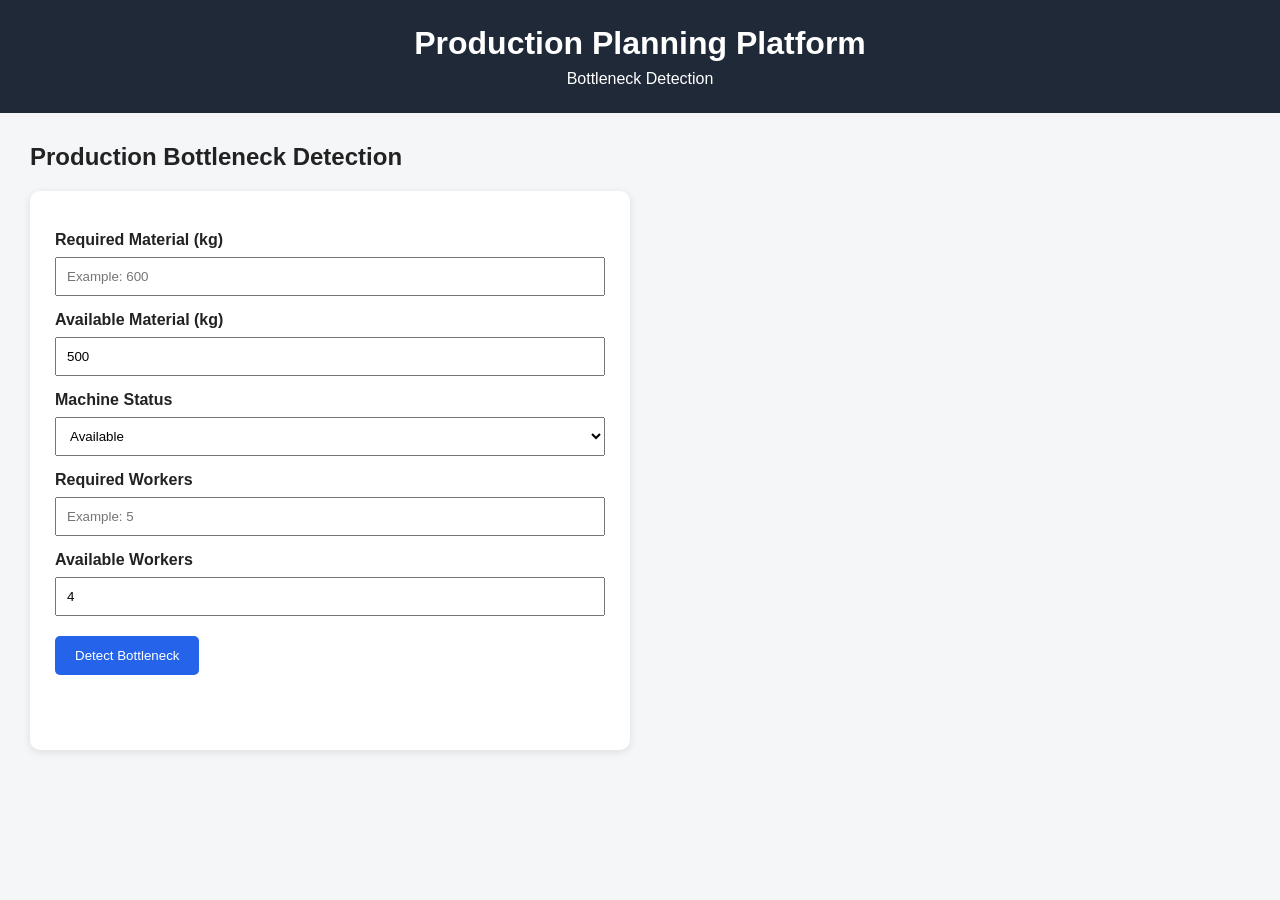
==== frontend/bottleneck.html @ 1ea3fb4d "Added production reports" ====
<!DOCTYPE html>
<html lang="en">

<head>
    <meta charset="UTF-8">
    <meta name="viewport" content="width=device-width, initial-scale=1.0">

    <title>Bottleneck Detection</title>

    <link rel="stylesheet" href="style.css">
</head>

<body>

    <header>
        <h1>Production Planning Platform</h1>
        <p>Bottleneck Detection</p>
    </header>

    <main>

        <h2>Production Bottleneck Detection</h2>

        <div class="bottleneck-form">

            <label for="requiredMaterial">
                Required Material (kg)
            </label>

            <input
                type="number"
                id="requiredMaterial"
                placeholder="Example: 600"
            >

            <label for="availableMaterial">
                Available Material (kg)
            </label>

            <input
                type="number"
                id="availableMaterial"
                value="500"
            >

            <label for="machineStatus">
                Machine Status
            </label>

            <select id="machineStatus">
                <option value="Available">Available</option>
                <option value="Unavailable">Unavailable</option>
            </select>

            <label for="requiredWorkers">
                Required Workers
            </label>

            <input
                type="number"
                id="requiredWorkers"
                placeholder="Example: 5"
            >

            <label for="availableWorkers">
                Available Workers
            </label>

            <input
                type="number"
                id="availableWorkers"
                value="4"
            >

            <button onclick="detectBottleneck()">
                Detect Bottleneck
            </button>

            <div id="bottleneckResult"></div>

        </div>

    </main>

    <script src="bottleneck.js"></script>

</body>
</html>
---- frontend/style.css ----
* {
    box-sizing: border-box;
    margin: 0;
    padding: 0;
}

body {
    font-family: Arial, sans-serif;
    background-color: #f4f6f8;
    color: #222;
}

header {
    background-color: #1f2937;
    color: white;
    padding: 25px;
    text-align: center;
}

header h1 {
    margin-bottom: 8px;
}

nav {
    background-color: white;
    padding: 15px;
    text-align: center;
    box-shadow: 0 2px 5px rgba(0,0,0,0.1);
}

nav button {
    padding: 10px 20px;
    margin: 5px;
    border: none;
    border-radius: 5px;
    background-color: #2563eb;
    color: white;
    cursor: pointer;
}

main {
    padding: 30px;
}

main h2 {
    margin-bottom: 20px;
}

.dashboard {
    display: grid;
    grid-template-columns: repeat(4, 1fr);
    gap: 20px;
}

.card {
    background-color: white;
    padding: 25px;
    text-align: center;
    border-radius: 10px;
    box-shadow: 0 2px 8px rgba(0,0,0,0.1);
}

.card h3 {
    margin-bottom: 15px;
}

.card p {
    font-size: 35px;
    font-weight: bold;
}
table {
    width: 100%;
    border-collapse: collapse;
    background-color: white;
    margin-top: 20px;
}

th,
td {
    padding: 15px;
    border: 1px solid #ddd;
    text-align: center;
}

th {
    background-color: #1f2937;
    color: white;
}

tr:hover {
    background-color: #f1f5f9;
}
.check-title {
    margin-top: 35px;
}

.inventory-check {
    background-color: white;
    padding: 25px;
    border-radius: 10px;
    box-shadow: 0 2px 8px rgba(0,0,0,0.1);
    margin-top: 20px;
}

.inventory-check label {
    display: block;
    margin-top: 15px;
    margin-bottom: 8px;
    font-weight: bold;
}

.inventory-check select,
.inventory-check input {
    width: 100%;
    padding: 10px;
    margin-bottom: 10px;
}

.inventory-check button {
    padding: 10px 20px;
    margin-top: 10px;
    border: none;
    border-radius: 5px;
    background-color: #2563eb;
    color: white;
    cursor: pointer;
}

#result {
    margin-top: 20px;
    padding: 15px;
    font-weight: bold;
}
.schedule-form {
    background-color: white;
    padding: 25px;
    border-radius: 10px;
    box-shadow: 0 2px 8px rgba(0,0,0,0.1);
    max-width: 600px;
    margin-top: 20px;
}

.schedule-form label {
    display: block;
    margin-top: 15px;
    margin-bottom: 8px;
    font-weight: bold;
}

.schedule-form input,
.schedule-form select {
    width: 100%;
    padding: 10px;
}

.schedule-form button {
    margin-top: 20px;
    padding: 12px 20px;
    border: none;
    border-radius: 5px;
    background-color: #2563eb;
    color: white;
    cursor: pointer;
}

#scheduleResult {
    margin-top: 20px;
    font-weight: bold;
}
.workorder-form {
    background-color: white;
    padding: 25px;
    border-radius: 10px;
    box-shadow: 0 2px 8px rgba(0,0,0,0.1);
    max-width: 600px;
    margin-top: 20px;
}

.workorder-form label {
    display: block;
    margin-top: 15px;
    margin-bottom: 8px;
    font-weight: bold;
}

.workorder-form input,
.workorder-form select {
    width: 100%;
    padding: 10px;
}

.workorder-form button {
    margin-top: 20px;
    padding: 12px 20px;
    border: none;
    border-radius: 5px;
    background-color: #2563eb;
    color: white;
    cursor: pointer;
}

.orders-title {
    margin-top: 35px;
}
.resource-title {
    margin-top: 35px;
}

.resource-form {
    background-color: white;
    padding: 25px;
    border-radius: 10px;
    box-shadow: 0 2px 8px rgba(0,0,0,0.1);
    max-width: 600px;
    margin-top: 20px;
}

.resource-form label {
    display: block;
    margin-bottom: 8px;
    font-weight: bold;
}

.resource-form select {
    width: 100%;
    padding: 10px;
}

.resource-form button {
    margin-top: 15px;
    padding: 12px 20px;
    border: none;
    border-radius: 5px;
    background-color: #2563eb;
    color: white;
    cursor: pointer;
}

#machineResult {
    margin-top: 20px;
    font-weight: bold;
}
.workforce-title {
    margin-top: 35px;
}

.workforce-form {
    background-color: white;
    padding: 25px;
    border-radius: 10px;
    box-shadow: 0 2px 8px rgba(0,0,0,0.1);
    max-width: 600px;
    margin-top: 20px;
}

.workforce-form label {
    display: block;
    margin-bottom: 8px;
    font-weight: bold;
}

.workforce-form select {
    width: 100%;
    padding: 10px;
}

.workforce-form button {
    margin-top: 15px;
    padding: 12px 20px;
    border: none;
    border-radius: 5px;
    background-color: #2563eb;
    color: white;
    cursor: pointer;
}

#workerResult {
    margin-top: 20px;
    font-weight: bold;
}
.bottleneck-form {
    background-color: white;
    padding: 25px;
    border-radius: 10px;
    box-shadow: 0 2px 8px rgba(0,0,0,0.1);
    max-width: 600px;
    margin-top: 20px;
}

.bottleneck-form label {
    display: block;
    margin-top: 15px;
    margin-bottom: 8px;
    font-weight: bold;
}

.bottleneck-form input,
.bottleneck-form select {
    width: 100%;
    padding: 10px;
}

.bottleneck-form button {
    margin-top: 20px;
    padding: 12px 20px;
    border: none;
    border-radius: 5px;
    background-color: #2563eb;
    color: white;
    cursor: pointer;
}

#bottleneckResult {
    margin-top: 20px;
    padding: 15px;
    font-weight: bold;
    line-height: 2;
}
.notifications {
    max-width: 800px;
    margin-top: 20px;
}

.notification {
    background-color: white;
    padding: 20px;
    margin-bottom: 15px;
    border-radius: 8px;
    box-shadow: 0 2px 8px rgba(0,0,0,0.1);
    font-weight: bold;
}

.notification.warning {
    border-left: 6px solid #f59e0b;
}

.notification.success {
    border-left: 6px solid #16a34a;
}
.report-grid {
    display: grid;
    grid-template-columns: repeat(3, 1fr);
    gap: 20px;
    margin-top: 20px;
}

.report-card {
    background-color: white;
    padding: 25px;
    border-radius: 10px;
    box-shadow: 0 2px 8px rgba(0,0,0,0.1);
    text-align: center;
}

.report-card h3 {
    margin-bottom: 15px;
}

.report-card p {
    font-size: 28px;
    font-weight: bold;
}

.report-title {
    margin-top: 40px;
}

@media (max-width: 800px) {

    .report-grid {
        grid-template-columns: 1fr;
    }

}
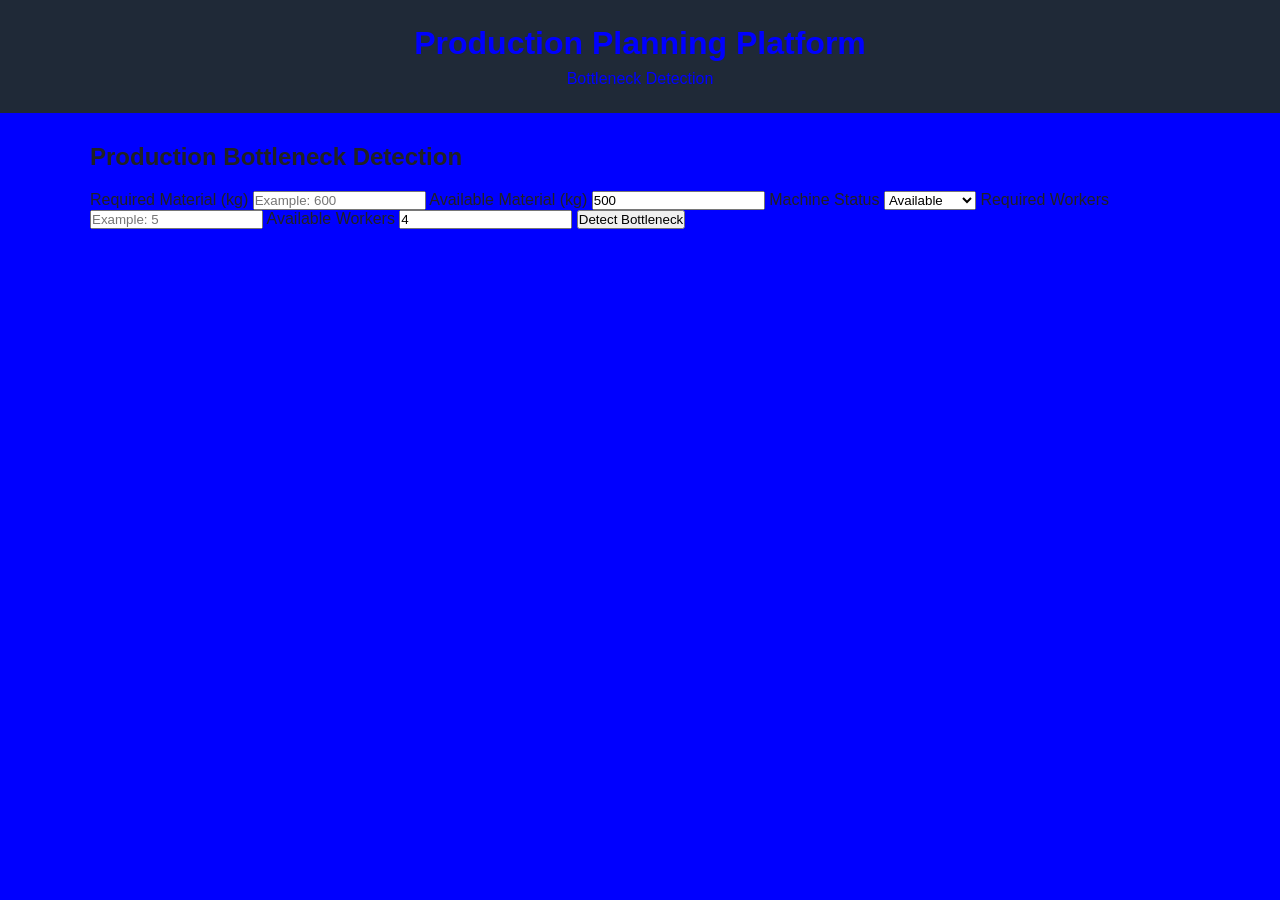
==== commit 0fcadd16: "Update production planning platform" ====
--- a/frontend/bottleneck.html
+++ b/frontend/bottleneck.html
@@ -85,4 +85,4 @@
     <script src="bottleneck.js"></script>
 
 </body>
-</html>+</html>
--- a/frontend/style.css
+++ b/frontend/style.css
@@ -6,13 +6,13 @@
 
 body {
     font-family: Arial, sans-serif;
-    background-color: #f4f6f8;
+    background: blue;
     color: #222;
 }
 
 header {
-    background-color: #1f2937;
-    color: white;
+    background: #1f2937;
+    color: blue;
     padding: 25px;
     text-align: center;
 }
@@ -22,42 +22,45 @@
 }
 
 nav {
-    background-color: white;
+    background: #111827;
     padding: 15px;
     text-align: center;
-    box-shadow: 0 2px 5px rgba(0,0,0,0.1);
 }
 
-nav button {
-    padding: 10px 20px;
-    margin: 5px;
-    border: none;
-    border-radius: 5px;
-    background-color: #2563eb;
-    color: white;
-    cursor: pointer;
+nav a {
+    color: blue;
+    text-decoration: none;
+    margin: 0 15px;
+    font-weight: bold;
+}
+
+nav a:hover {
+    text-decoration: underline;
 }
 
 main {
-    padding: 30px;
+    width: 90%;
+    max-width: 1100px;
+    margin: 30px auto;
 }
 
-main h2 {
+h2 {
     margin-bottom: 20px;
 }
 
-.dashboard {
-    display: grid;
-    grid-template-columns: repeat(4, 1fr);
+.cards {
+    display: flex;
     gap: 20px;
+    margin-bottom: 30px;
 }
 
 .card {
-    background-color: white;
+    background: white;
     padding: 25px;
+    border-radius: 8px;
+    flex: 1;
     text-align: center;
-    border-radius: 10px;
-    box-shadow: 0 2px 8px rgba(0,0,0,0.1);
+    box-shadow: 0 2px 8px #ccc;
 }
 
 .card h3 {
@@ -65,310 +68,56 @@
 }
 
 .card p {
-    font-size: 35px;
+    font-size: 30px;
     font-weight: bold;
 }
+
+.panel {
+    background: white;
+    padding: 25px;
+    border-radius: 8px;
+    box-shadow: 0 2px 8px #ccc;
+}
+
+.panel p {
+    padding: 8px 0;
+}
+
 table {
     width: 100%;
     border-collapse: collapse;
-    background-color: white;
-    margin-top: 20px;
+    background: rgb(46, 140, 14);
+    box-shadow: 0 2px 8px #ccc;
 }
 
 th,
 td {
-    padding: 15px;
+    padding: 14px;
     border: 1px solid #ddd;
     text-align: center;
 }
 
 th {
-    background-color: #1f2937;
+    background: #1f2937;
     color: white;
 }
 
-tr:hover {
-    background-color: #f1f5f9;
-}
-.check-title {
-    margin-top: 35px;
-}
-
-.inventory-check {
-    background-color: white;
-    padding: 25px;
-    border-radius: 10px;
-    box-shadow: 0 2px 8px rgba(0,0,0,0.1);
-    margin-top: 20px;
-}
-
-.inventory-check label {
-    display: block;
-    margin-top: 15px;
-    margin-bottom: 8px;
+.status {
     font-weight: bold;
 }
 
-.inventory-check select,
-.inventory-check input {
-    width: 100%;
-    padding: 10px;
-    margin-bottom: 10px;
-}
-
-.inventory-check button {
-    padding: 10px 20px;
-    margin-top: 10px;
-    border: none;
-    border-radius: 5px;
-    background-color: #2563eb;
-    color: white;
-    cursor: pointer;
-}
-
-#result {
-    margin-top: 20px;
-    padding: 15px;
-    font-weight: bold;
-}
-.schedule-form {
-    background-color: white;
-    padding: 25px;
-    border-radius: 10px;
-    box-shadow: 0 2px 8px rgba(0,0,0,0.1);
-    max-width: 600px;
-    margin-top: 20px;
-}
-
-.schedule-form label {
-    display: block;
-    margin-top: 15px;
-    margin-bottom: 8px;
+.alert {
     font-weight: bold;
 }
 
-.schedule-form input,
-.schedule-form select {
-    width: 100%;
-    padding: 10px;
-}
+@media (max-width: 700px) {
 
-.schedule-form button {
-    margin-top: 20px;
-    padding: 12px 20px;
-    border: none;
-    border-radius: 5px;
-    background-color: #2563eb;
-    color: white;
-    cursor: pointer;
-}
-
-#scheduleResult {
-    margin-top: 20px;
-    font-weight: bold;
-}
-.workorder-form {
-    background-color: white;
-    padding: 25px;
-    border-radius: 10px;
-    box-shadow: 0 2px 8px rgba(0,0,0,0.1);
-    max-width: 600px;
-    margin-top: 20px;
-}
-
-.workorder-form label {
-    display: block;
-    margin-top: 15px;
-    margin-bottom: 8px;
-    font-weight: bold;
-}
-
-.workorder-form input,
-.workorder-form select {
-    width: 100%;
-    padding: 10px;
-}
-
-.workorder-form button {
-    margin-top: 20px;
-    padding: 12px 20px;
-    border: none;
-    border-radius: 5px;
-    background-color: #2563eb;
-    color: white;
-    cursor: pointer;
-}
-
-.orders-title {
-    margin-top: 35px;
-}
-.resource-title {
-    margin-top: 35px;
-}
-
-.resource-form {
-    background-color: white;
-    padding: 25px;
-    border-radius: 10px;
-    box-shadow: 0 2px 8px rgba(0,0,0,0.1);
-    max-width: 600px;
-    margin-top: 20px;
-}
-
-.resource-form label {
-    display: block;
-    margin-bottom: 8px;
-    font-weight: bold;
-}
-
-.resource-form select {
-    width: 100%;
-    padding: 10px;
-}
-
-.resource-form button {
-    margin-top: 15px;
-    padding: 12px 20px;
-    border: none;
-    border-radius: 5px;
-    background-color: #2563eb;
-    color: white;
-    cursor: pointer;
-}
-
-#machineResult {
-    margin-top: 20px;
-    font-weight: bold;
-}
-.workforce-title {
-    margin-top: 35px;
-}
-
-.workforce-form {
-    background-color: white;
-    padding: 25px;
-    border-radius: 10px;
-    box-shadow: 0 2px 8px rgba(0,0,0,0.1);
-    max-width: 600px;
-    margin-top: 20px;
-}
-
-.workforce-form label {
-    display: block;
-    margin-bottom: 8px;
-    font-weight: bold;
-}
-
-.workforce-form select {
-    width: 100%;
-    padding: 10px;
-}
-
-.workforce-form button {
-    margin-top: 15px;
-    padding: 12px 20px;
-    border: none;
-    border-radius: 5px;
-    background-color: #2563eb;
-    color: white;
-    cursor: pointer;
-}
-
-#workerResult {
-    margin-top: 20px;
-    font-weight: bold;
-}
-.bottleneck-form {
-    background-color: white;
-    padding: 25px;
-    border-radius: 10px;
-    box-shadow: 0 2px 8px rgba(0,0,0,0.1);
-    max-width: 600px;
-    margin-top: 20px;
-}
-
-.bottleneck-form label {
-    display: block;
-    margin-top: 15px;
-    margin-bottom: 8px;
-    font-weight: bold;
-}
-
-.bottleneck-form input,
-.bottleneck-form select {
-    width: 100%;
-    padding: 10px;
-}
-
-.bottleneck-form button {
-    margin-top: 20px;
-    padding: 12px 20px;
-    border: none;
-    border-radius: 5px;
-    background-color: #2563eb;
-    color: white;
-    cursor: pointer;
-}
-
-#bottleneckResult {
-    margin-top: 20px;
-    padding: 15px;
-    font-weight: bold;
-    line-height: 2;
-}
-.notifications {
-    max-width: 800px;
-    margin-top: 20px;
-}
-
-.notification {
-    background-color: white;
-    padding: 20px;
-    margin-bottom: 15px;
-    border-radius: 8px;
-    box-shadow: 0 2px 8px rgba(0,0,0,0.1);
-    font-weight: bold;
-}
-
-.notification.warning {
-    border-left: 6px solid #f59e0b;
-}
-
-.notification.success {
-    border-left: 6px solid #16a34a;
-}
-.report-grid {
-    display: grid;
-    grid-template-columns: repeat(3, 1fr);
-    gap: 20px;
-    margin-top: 20px;
-}
-
-.report-card {
-    background-color: white;
-    padding: 25px;
-    border-radius: 10px;
-    box-shadow: 0 2px 8px rgba(0,0,0,0.1);
-    text-align: center;
-}
-
-.report-card h3 {
-    margin-bottom: 15px;
-}
-
-.report-card p {
-    font-size: 28px;
-    font-weight: bold;
-}
-
-.report-title {
-    margin-top: 40px;
-}
-
-@media (max-width: 800px) {
-
-    .report-grid {
-        grid-template-columns: 1fr;
+    .cards {
+        flex-direction: column;
     }
 
-}+    nav a {
+        display: block;
+        margin: 10px;
+    }
+}
